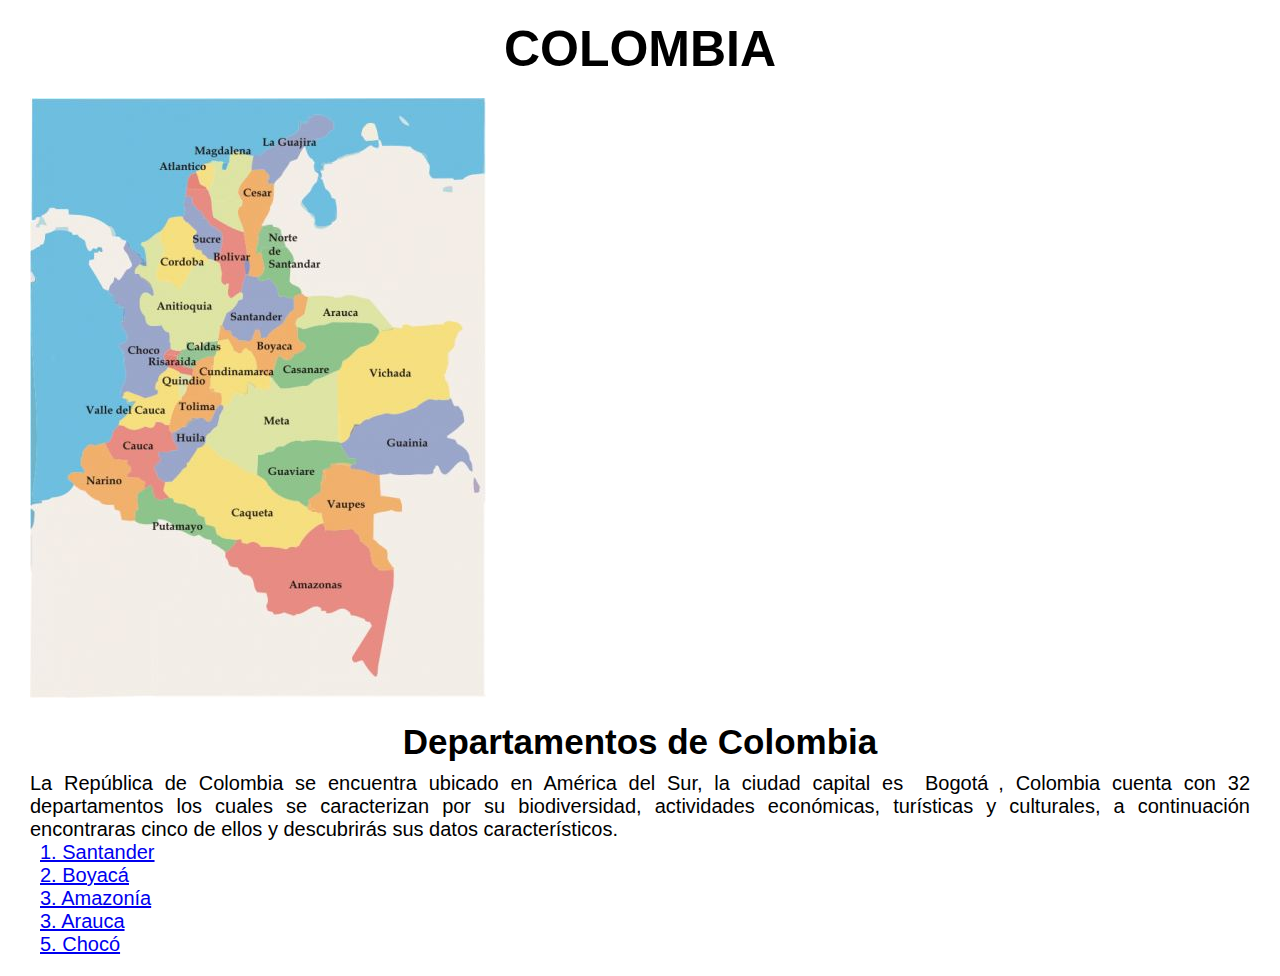
==== index.html @ ed0c326d "feat: :zap: Características principales" ====
<!--Desarrollo de página web sobre Colombia-->

<!DOCTYPE html>
<html lang="en">
<head>
    <meta charset="UTF-8">
    <meta name="viewport" content="width=device-width, initial-scale=1.0">
    <link rel="stylesheet" href="Skeleton/css/styles.css">
    <link rel="stylesheet" href="Skeleton/css/fuentes.css">
    <title>descubreColombia</title>
</head>
<body>
    <h1 class=".inknut-antiqua-extrabold ">COLOMBIA</h1>
    <img src="Skeleton/images/mapa.png">
    <h2 class=".inknut-antiqua-semibold">Departamentos de Colombia</h2>
    <p class=".onest-light">La República de Colombia se encuentra ubicado en América del Sur, la ciudad capital es <b>Bogotá</b>, Colombia cuenta con 32 departamentos los cuales se caracterizan por su biodiversidad, actividades económicas, turísticas y culturales, a continuación encontraras cinco de ellos y descubrirás sus datos característicos.<br> <a href="Skeleton/deptos/santander.html" target="_blank">1. Santander</a> <br> <a href="Skeleton/deptos/boyaca.html" target="_blank"> 2. Boyacá</a> <br> <a href="Skeleton/deptos/amazonia.html" target="_blank"> 3. Amazonía</a> <br> <a href="Skeleton/deptos/arauca.html" target="_blank"> 3. Arauca </a> <br> <a href="Skeleton/deptos/choco.html" target="_blank"> 5. Chocó</a>
    </p>
</body>
</html>
---- Skeleton/css/styles.css ----
@import url('https://fonts.googleapis.com/css2?family=Inknut+Antiqua:wght@400;500;600;700;800&display=swap');
@import url('https://fonts.googleapis.com/css2?family=Inknut+Antiqua:wght@300;400;500;600;700;800&family=Onest:wght@100..900&display=swap');

*{
    margin: 10px;
    font-family: "Roboto", sans-serif;
    font-weight: 100;
    font-style: normal;
    box-sizing: border-box;
    padding: 0px;
}

h1 {
    text-align: center;
    font-size: 50px;
    font-weight: bold
}

.mapa {
    display: flex;
    justify-content: center;
    align-content: center;
}

h2 {
    text-align: center;
    font-size: 35px;
    font-weight: bold;
}

p {
    text-align: justify;
    font-size: 20px;
}
---- Skeleton/css/fuentes.css ----
.inknut-antiqua-regular {
    font-family: "Inknut Antiqua", serif;
    font-weight: 400;
    font-style: normal;
  }
  
  .inknut-antiqua-medium {
    font-family: "Inknut Antiqua", serif;
    font-weight: 500;
    font-style: normal;
  }
  
  .inknut-antiqua-semibold {
    font-family: "Inknut Antiqua", serif;
    font-weight: 600;
    font-style: normal;
  }
  
  .inknut-antiqua-bold {
    font-family: "Inknut Antiqua", serif;
    font-weight: 700;
    font-style: normal;
  }
  
  .inknut-antiqua-extrabold {
    font-family: "Inknut Antiqua", serif;
    font-weight: 800;
    font-style: normal;
  }

  .onest-light {
    font-family: "Onest", sans-serif;
    font-optical-sizing: auto;
    font-weight: 300;
    font-style: normal;
  }

  .onest-regular {
    font-family: "Onest", sans-serif;
    font-optical-sizing: auto;
    font-weight: 400;
    font-style: normal;
  }
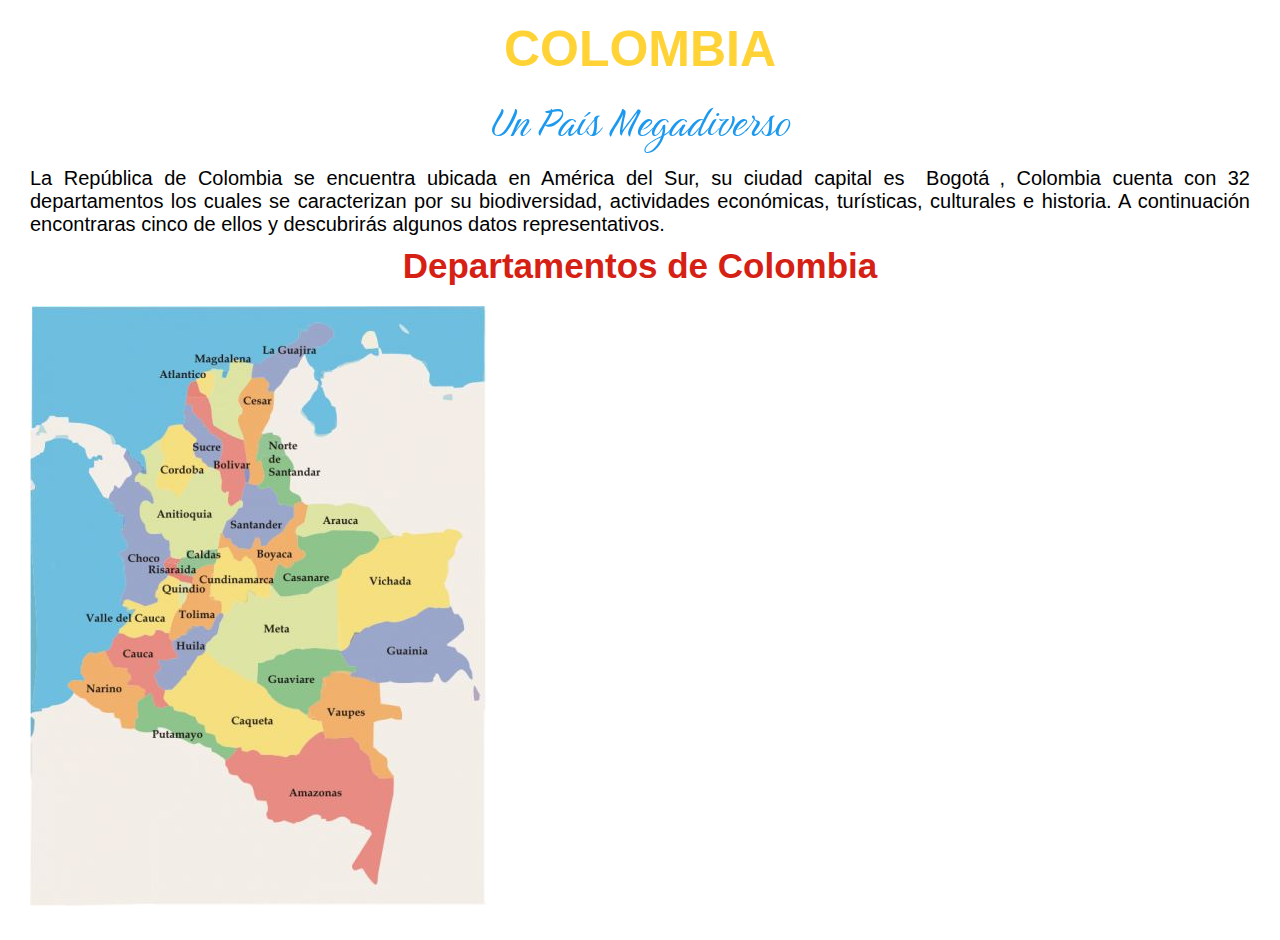
==== commit 89facbfe: "feat: :zap: Mapa" ====
--- a/index.html
+++ b/index.html
@@ -10,10 +10,18 @@
     <title>descubreColombia</title>
 </head>
 <body>
-    <h1 class=".inknut-antiqua-extrabold ">COLOMBIA</h1>
-    <img src="Skeleton/images/mapa.png">
-    <h2 class=".inknut-antiqua-semibold">Departamentos de Colombia</h2>
-    <p class=".onest-light">La República de Colombia se encuentra ubicado en América del Sur, la ciudad capital es <b>Bogotá</b>, Colombia cuenta con 32 departamentos los cuales se caracterizan por su biodiversidad, actividades económicas, turísticas y culturales, a continuación encontraras cinco de ellos y descubrirás sus datos característicos.<br> <a href="Skeleton/deptos/santander.html" target="_blank">1. Santander</a> <br> <a href="Skeleton/deptos/boyaca.html" target="_blank"> 2. Boyacá</a> <br> <a href="Skeleton/deptos/amazonia.html" target="_blank"> 3. Amazonía</a> <br> <a href="Skeleton/deptos/arauca.html" target="_blank"> 3. Arauca </a> <br> <a href="Skeleton/deptos/choco.html" target="_blank"> 5. Chocó</a>
+    <h1 class=".inknut-antiqua-extrabold">COLOMBIA</h1>
+    <h2 class=".birthstone-regular">Un País Megadiverso</h2>
+    <p class=".onest-light">La República de Colombia se encuentra ubicada en América del Sur, su ciudad capital es <strong>Bogotá</strong>, Colombia cuenta con 32 departamentos los cuales se caracterizan por su biodiversidad, actividades económicas, turísticas, culturales e historia. A continuación encontraras cinco de ellos y descubrirás algunos datos representativos.
     </p>
+    <h3 class=".inknut-antiqua-medium">Departamentos de Colombia</h2>
+    <img src="Skeleton/images/mapa.png" alt="Mapa Colombia" usemap="#image-map">
+    <map name="image-map">
+        <area target="_blank" alt="Santander" title="Santander" href="Skeleton/deptos/santander.html" coords="191,226,203,231,207,238,214,239,223,236,229,229,231,234,233,240,239,236,245,230,251,224,255,217,263,211,262,203,255,196,248,189,240,181,232,183,223,177,219,171,215,162,215,178,214,183,213,192,213,200,207,204,203,209,199,213,195,219,197,228" shape="poly">
+        <area target="_blank" alt="Boyaca" title="Boyaca" href="Skeleton/deptos/boyaca.html" coords="189,240,190,232,197,231,199,237,207,239,214,242,221,240,226,235,231,239,239,236,245,232,251,227,255,219,259,215,264,204,269,197,275,198,276,203,274,208,271,215,266,219,266,225,267,232,267,240,274,244,274,251,266,252,261,259,251,259,245,263,243,270,232,272,238,274,227,264,223,257,218,249,210,252,203,246" shape="poly">
+        <area target="_blank" alt="Amazonía" title="Amazonía" href="Skeleton/deptos/amazonia.html" coords="198,453,203,449,207,444,219,445,227,445,237,449,247,450,254,451,262,448,268,448,275,440,281,434,287,429,293,425,293,432,299,432,306,430,315,429,322,436,327,438,331,442,334,448,339,457,343,465,345,472,352,474,359,474,363,481,361,488,359,496,359,502,358,509,355,515,355,525,354,532,352,540,350,549,349,556,348,565,347,573,340,573,336,565,329,560,323,554,328,550,323,561,331,545,335,538,341,529,335,520,325,516,319,511,309,508,304,512,299,513,293,510,286,506,279,508,271,513,266,516,255,513,246,513,237,509,238,502,238,493,232,493,226,489,223,481,216,474,208,470,199,465,198,458" shape="poly">
+        <area target="_blank" alt="Arauca" title="Arauca" href="Skeleton/deptos/arauca.html" coords="277,197,285,199,291,199,299,199,307,200,315,199,324,199,332,199,338,202,344,206,350,213,355,218,361,226,354,232,346,226,339,224,333,223,327,223,317,223,306,223,295,226,282,227,287,225,271,227,270,219,277,210,277,203" shape="poly">
+        <area target="_blank" alt="Choco" title="Choco" href="Skeleton/deptos/choco.html" coords="100,166,98,159,94,152,98,147,104,154,111,158,115,164,108,166,105,172,114,182,109,177,119,186,121,193,115,194,108,201,110,207,111,214,115,220,119,226,127,229,133,232,139,244,138,236,139,251,135,256,135,264,134,272,126,277,125,287,125,294,119,296,111,296,103,294,95,294,95,284,97,275,95,268,95,258,95,249,98,243,103,234,97,229,94,224,95,216,95,209,88,204,84,198,77,190,83,186,85,180,91,181,96,176" shape="poly">
+    </map>
 </body>
 </html>--- a/Skeleton/css/styles.css
+++ b/Skeleton/css/styles.css
@@ -1,6 +1,6 @@
 @import url('https://fonts.googleapis.com/css2?family=Inknut+Antiqua:wght@400;500;600;700;800&display=swap');
 @import url('https://fonts.googleapis.com/css2?family=Inknut+Antiqua:wght@300;400;500;600;700;800&family=Onest:wght@100..900&display=swap');
-
+@import url('https://fonts.googleapis.com/css2?family=Alex+Brush&family=Birthstone&display=swap');
 *{
     margin: 10px;
     font-family: "Roboto", sans-serif;
@@ -10,22 +10,31 @@
     padding: 0px;
 }
 
+
 h1 {
     text-align: center;
     font-size: 50px;
-    font-weight: bold
-}
-
-.mapa {
-    display: flex;
-    justify-content: center;
-    align-content: center;
+    font-weight: bold;
+    color: #ffd335;
 }
 
 h2 {
     text-align: center;
+    font-size: 50px;
+    color: #1b99f0;
+    font-family: "Birthstone", cursive;
+}
+
+.mapa {
+    display: center;
+    text-align: center;
+}
+
+h3 {
+    text-align: center;
     font-size: 35px;
     font-weight: bold;
+    color: #d62014;
 }
 
 p {
--- a/Skeleton/css/fuentes.css
+++ b/Skeleton/css/fuentes.css
@@ -40,4 +40,10 @@
     font-optical-sizing: auto;
     font-weight: 400;
     font-style: normal;
+  }
+
+  .birthstone-regular {
+    font-family: "Birthstone", cursive;
+    font-weight: 400;
+    font-style: normal;
   }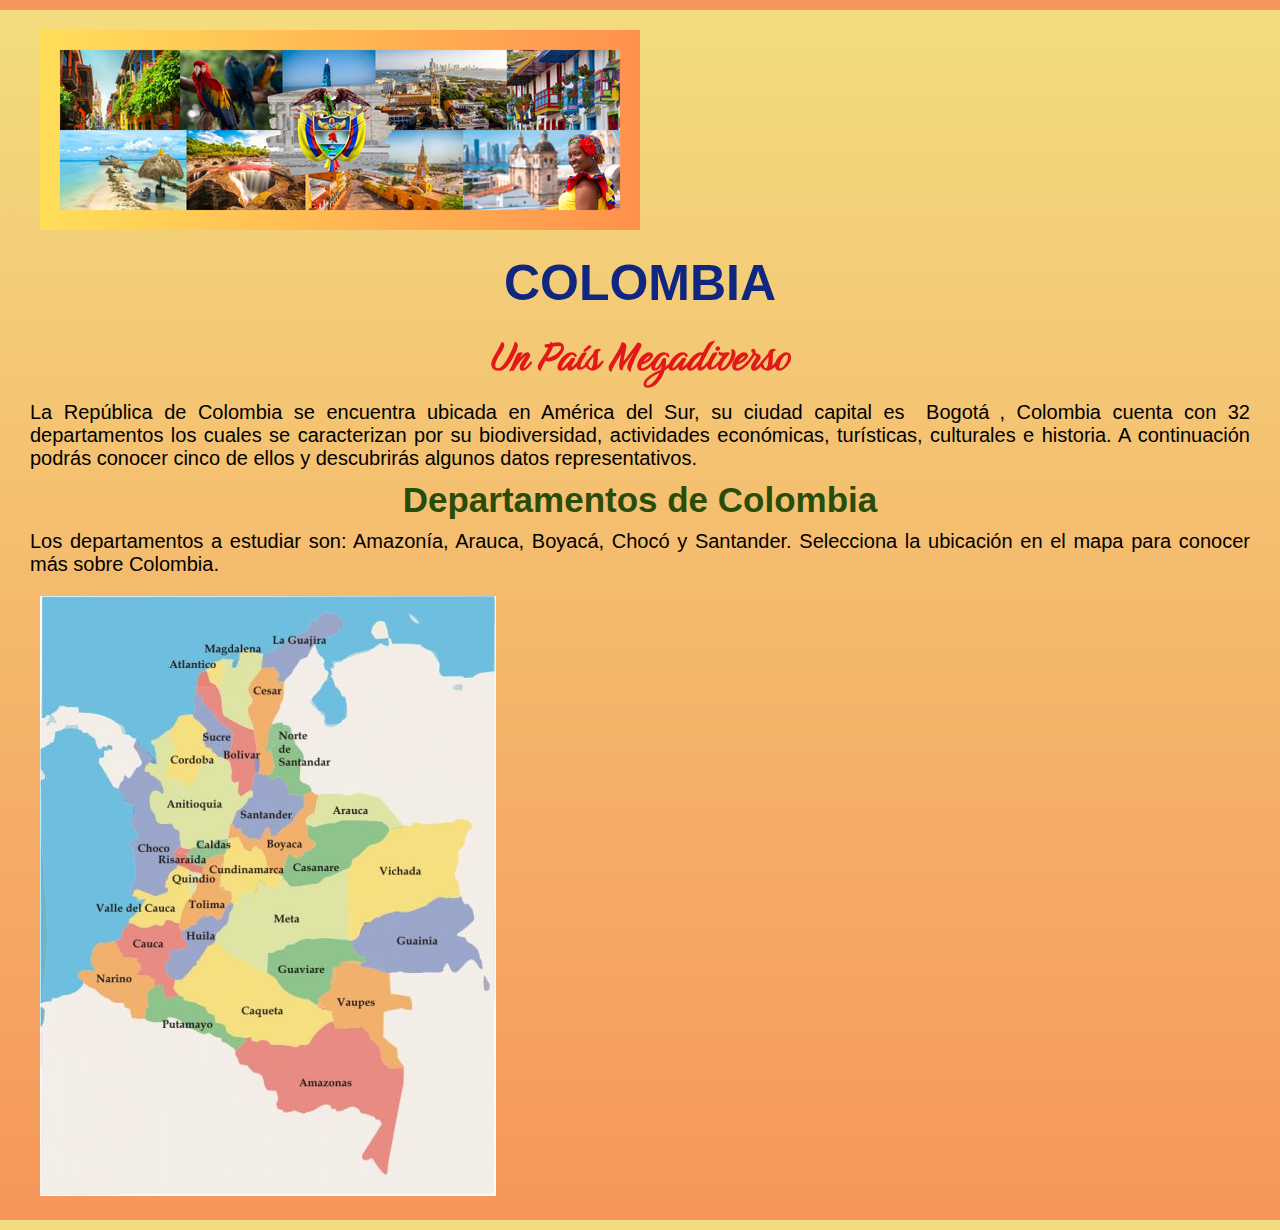
==== commit 7a54b22c: "style: :art: Aplicación de estilos nuevos" ====
--- a/index.html
+++ b/index.html
@@ -10,11 +10,13 @@
     <title>descubreColombia</title>
 </head>
 <body>
+    <div class="collage"><img src="Skeleton/images/Colombia.png"></div>
     <h1 class=".inknut-antiqua-extrabold">COLOMBIA</h1>
     <h2 class=".birthstone-regular">Un País Megadiverso</h2>
-    <p class=".onest-light">La República de Colombia se encuentra ubicada en América del Sur, su ciudad capital es <strong>Bogotá</strong>, Colombia cuenta con 32 departamentos los cuales se caracterizan por su biodiversidad, actividades económicas, turísticas, culturales e historia. A continuación encontraras cinco de ellos y descubrirás algunos datos representativos.
-    </p>
+    <p class=".onest-light">La República de Colombia se encuentra ubicada en América del Sur, su ciudad capital es <b>Bogotá</b>, Colombia cuenta con 32 departamentos los cuales se caracterizan por su biodiversidad, actividades económicas, turísticas, culturales e historia. A continuación podrás conocer cinco de ellos y descubrirás algunos datos representativos.</p>
     <h3 class=".inknut-antiqua-medium">Departamentos de Colombia</h2>
+    <p>Los departamentos a estudiar son: Amazonía, Arauca, Boyacá, Chocó y Santander. Selecciona la ubicación en el mapa para conocer más sobre Colombia.</p>
+    <div class="mapa">
     <img src="Skeleton/images/mapa.png" alt="Mapa Colombia" usemap="#image-map">
     <map name="image-map">
         <area target="_blank" alt="Santander" title="Santander" href="Skeleton/deptos/santander.html" coords="191,226,203,231,207,238,214,239,223,236,229,229,231,234,233,240,239,236,245,230,251,224,255,217,263,211,262,203,255,196,248,189,240,181,232,183,223,177,219,171,215,162,215,178,214,183,213,192,213,200,207,204,203,209,199,213,195,219,197,228" shape="poly">
@@ -23,5 +25,6 @@
         <area target="_blank" alt="Arauca" title="Arauca" href="Skeleton/deptos/arauca.html" coords="277,197,285,199,291,199,299,199,307,200,315,199,324,199,332,199,338,202,344,206,350,213,355,218,361,226,354,232,346,226,339,224,333,223,327,223,317,223,306,223,295,226,282,227,287,225,271,227,270,219,277,210,277,203" shape="poly">
         <area target="_blank" alt="Choco" title="Choco" href="Skeleton/deptos/choco.html" coords="100,166,98,159,94,152,98,147,104,154,111,158,115,164,108,166,105,172,114,182,109,177,119,186,121,193,115,194,108,201,110,207,111,214,115,220,119,226,127,229,133,232,139,244,138,236,139,251,135,256,135,264,134,272,126,277,125,287,125,294,119,296,111,296,103,294,95,294,95,284,97,275,95,268,95,258,95,249,98,243,103,234,97,229,94,224,95,216,95,209,88,204,84,198,77,190,83,186,85,180,91,181,96,176" shape="poly">
     </map>
+    </div>
 </body>
 </html>--- a/Skeleton/css/styles.css
+++ b/Skeleton/css/styles.css
@@ -9,32 +9,44 @@
     box-sizing: border-box;
     padding: 0px;
 }
-
-
+body {
+    background-image: linear-gradient(#f3dc7f,#f6965b);
+}
 h1 {
     text-align: center;
     font-size: 50px;
     font-weight: bold;
-    color: #ffd335;
+    color: #102781;
 }
 
 h2 {
     text-align: center;
     font-size: 50px;
-    color: #1b99f0;
+    color: #e31919;
     font-family: "Birthstone", cursive;
+    font-weight: bold;
 }
 
-.mapa {
-    display: center;
+mapa {
+    position: absolute;
+    top: 50%;
+    left: 50%;
+    transform: translate(-50%, -50%);
+    width: 50vw;
+    height: auto;
     text-align: center;
+}
+
+collage {
+    display: block;
+    margin: 0 auto;
 }
 
 h3 {
     text-align: center;
     font-size: 35px;
     font-weight: bold;
-    color: #d62014;
+    color: #2a4c09;
 }
 
 p {
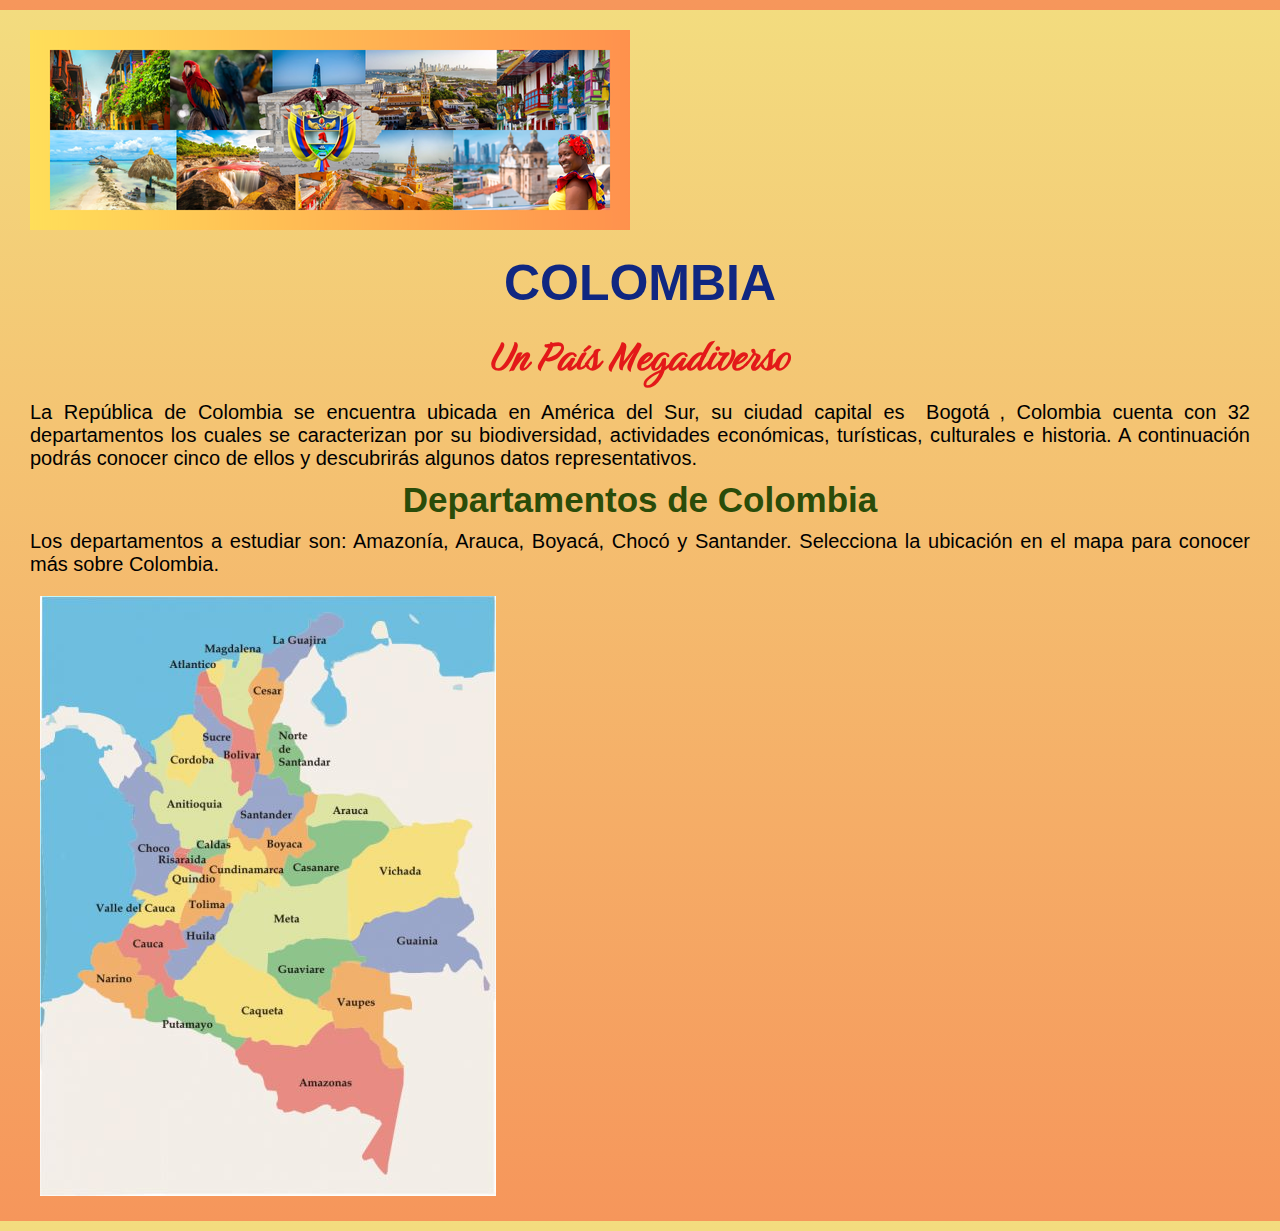
==== commit dab2aab6: "perf: :zap: Adición de estilos" ====
--- a/index.html
+++ b/index.html
@@ -10,21 +10,19 @@
     <title>descubreColombia</title>
 </head>
 <body>
-    <div class="collage"><img src="Skeleton/images/Colombia.png"></div>
+    <img src="Skeleton/images/Colombia.png">
     <h1 class=".inknut-antiqua-extrabold">COLOMBIA</h1>
     <h2 class=".birthstone-regular">Un País Megadiverso</h2>
     <p class=".onest-light">La República de Colombia se encuentra ubicada en América del Sur, su ciudad capital es <b>Bogotá</b>, Colombia cuenta con 32 departamentos los cuales se caracterizan por su biodiversidad, actividades económicas, turísticas, culturales e historia. A continuación podrás conocer cinco de ellos y descubrirás algunos datos representativos.</p>
     <h3 class=".inknut-antiqua-medium">Departamentos de Colombia</h2>
-    <p>Los departamentos a estudiar son: Amazonía, Arauca, Boyacá, Chocó y Santander. Selecciona la ubicación en el mapa para conocer más sobre Colombia.</p>
-    <div class="mapa">
-    <img src="Skeleton/images/mapa.png" alt="Mapa Colombia" usemap="#image-map">
-    <map name="image-map">
+    <p>Los departamentos a estudiar son: Amazonía, Arauca, Boyacá, Chocó y Santander. Selecciona la ubicación en el mapa para conocer más sobre Colombia.<p>
+    <img src="Skeleton/images/mapa.png" alt="Mapa Colombia" usemap="#mapa">
+    <map name="mapa">
         <area target="_blank" alt="Santander" title="Santander" href="Skeleton/deptos/santander.html" coords="191,226,203,231,207,238,214,239,223,236,229,229,231,234,233,240,239,236,245,230,251,224,255,217,263,211,262,203,255,196,248,189,240,181,232,183,223,177,219,171,215,162,215,178,214,183,213,192,213,200,207,204,203,209,199,213,195,219,197,228" shape="poly">
         <area target="_blank" alt="Boyaca" title="Boyaca" href="Skeleton/deptos/boyaca.html" coords="189,240,190,232,197,231,199,237,207,239,214,242,221,240,226,235,231,239,239,236,245,232,251,227,255,219,259,215,264,204,269,197,275,198,276,203,274,208,271,215,266,219,266,225,267,232,267,240,274,244,274,251,266,252,261,259,251,259,245,263,243,270,232,272,238,274,227,264,223,257,218,249,210,252,203,246" shape="poly">
         <area target="_blank" alt="Amazonía" title="Amazonía" href="Skeleton/deptos/amazonia.html" coords="198,453,203,449,207,444,219,445,227,445,237,449,247,450,254,451,262,448,268,448,275,440,281,434,287,429,293,425,293,432,299,432,306,430,315,429,322,436,327,438,331,442,334,448,339,457,343,465,345,472,352,474,359,474,363,481,361,488,359,496,359,502,358,509,355,515,355,525,354,532,352,540,350,549,349,556,348,565,347,573,340,573,336,565,329,560,323,554,328,550,323,561,331,545,335,538,341,529,335,520,325,516,319,511,309,508,304,512,299,513,293,510,286,506,279,508,271,513,266,516,255,513,246,513,237,509,238,502,238,493,232,493,226,489,223,481,216,474,208,470,199,465,198,458" shape="poly">
         <area target="_blank" alt="Arauca" title="Arauca" href="Skeleton/deptos/arauca.html" coords="277,197,285,199,291,199,299,199,307,200,315,199,324,199,332,199,338,202,344,206,350,213,355,218,361,226,354,232,346,226,339,224,333,223,327,223,317,223,306,223,295,226,282,227,287,225,271,227,270,219,277,210,277,203" shape="poly">
         <area target="_blank" alt="Choco" title="Choco" href="Skeleton/deptos/choco.html" coords="100,166,98,159,94,152,98,147,104,154,111,158,115,164,108,166,105,172,114,182,109,177,119,186,121,193,115,194,108,201,110,207,111,214,115,220,119,226,127,229,133,232,139,244,138,236,139,251,135,256,135,264,134,272,126,277,125,287,125,294,119,296,111,296,103,294,95,294,95,284,97,275,95,268,95,258,95,249,98,243,103,234,97,229,94,224,95,216,95,209,88,204,84,198,77,190,83,186,85,180,91,181,96,176" shape="poly">
     </map>
-    </div>
 </body>
 </html>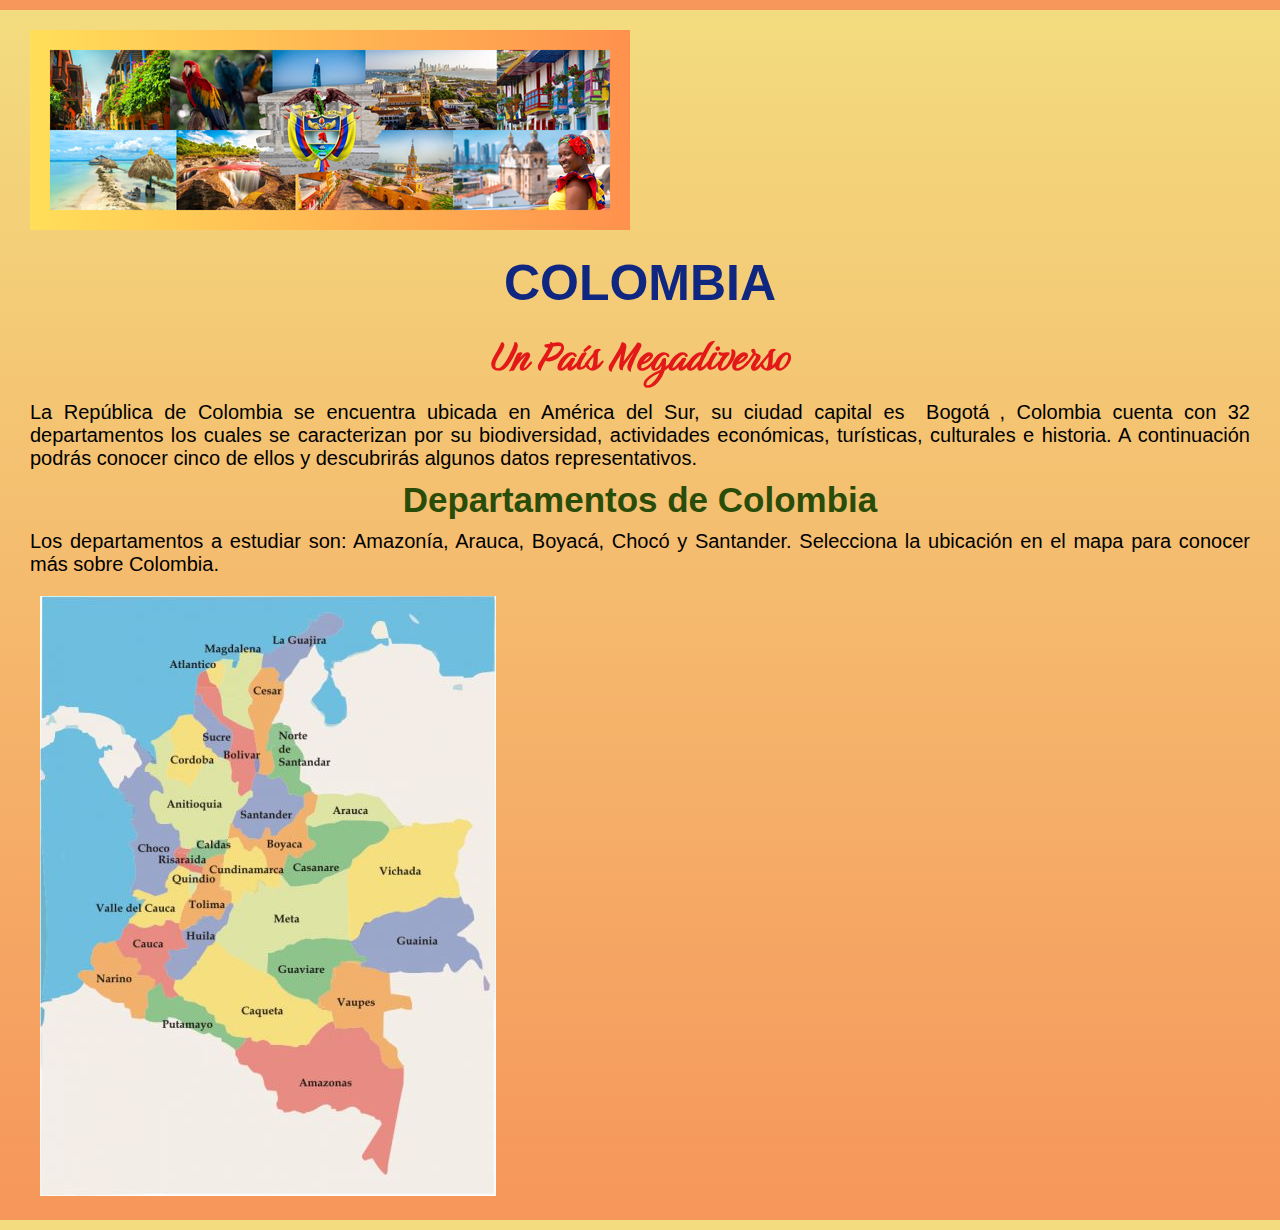
==== commit 74ff7ea8: "feat: :zap: Nuevos Deptos" ====
--- a/index.html
+++ b/index.html
@@ -15,7 +15,8 @@
     <h2 class=".birthstone-regular">Un País Megadiverso</h2>
     <p class=".onest-light">La República de Colombia se encuentra ubicada en América del Sur, su ciudad capital es <b>Bogotá</b>, Colombia cuenta con 32 departamentos los cuales se caracterizan por su biodiversidad, actividades económicas, turísticas, culturales e historia. A continuación podrás conocer cinco de ellos y descubrirás algunos datos representativos.</p>
     <h3 class=".inknut-antiqua-medium">Departamentos de Colombia</h2>
-    <p>Los departamentos a estudiar son: Amazonía, Arauca, Boyacá, Chocó y Santander. Selecciona la ubicación en el mapa para conocer más sobre Colombia.<p>
+    <p class=".onest-light">Los departamentos a estudiar son: Amazonía, Arauca, Boyacá, Chocó y Santander. Selecciona la ubicación en el mapa para conocer más sobre Colombia.<p>
+    <div class="mapa">
     <img src="Skeleton/images/mapa.png" alt="Mapa Colombia" usemap="#mapa">
     <map name="mapa">
         <area target="_blank" alt="Santander" title="Santander" href="Skeleton/deptos/santander.html" coords="191,226,203,231,207,238,214,239,223,236,229,229,231,234,233,240,239,236,245,230,251,224,255,217,263,211,262,203,255,196,248,189,240,181,232,183,223,177,219,171,215,162,215,178,214,183,213,192,213,200,207,204,203,209,199,213,195,219,197,228" shape="poly">
@@ -24,5 +25,6 @@
         <area target="_blank" alt="Arauca" title="Arauca" href="Skeleton/deptos/arauca.html" coords="277,197,285,199,291,199,299,199,307,200,315,199,324,199,332,199,338,202,344,206,350,213,355,218,361,226,354,232,346,226,339,224,333,223,327,223,317,223,306,223,295,226,282,227,287,225,271,227,270,219,277,210,277,203" shape="poly">
         <area target="_blank" alt="Choco" title="Choco" href="Skeleton/deptos/choco.html" coords="100,166,98,159,94,152,98,147,104,154,111,158,115,164,108,166,105,172,114,182,109,177,119,186,121,193,115,194,108,201,110,207,111,214,115,220,119,226,127,229,133,232,139,244,138,236,139,251,135,256,135,264,134,272,126,277,125,287,125,294,119,296,111,296,103,294,95,294,95,284,97,275,95,268,95,258,95,249,98,243,103,234,97,229,94,224,95,216,95,209,88,204,84,198,77,190,83,186,85,180,91,181,96,176" shape="poly">
     </map>
+    </div>
 </body>
 </html>